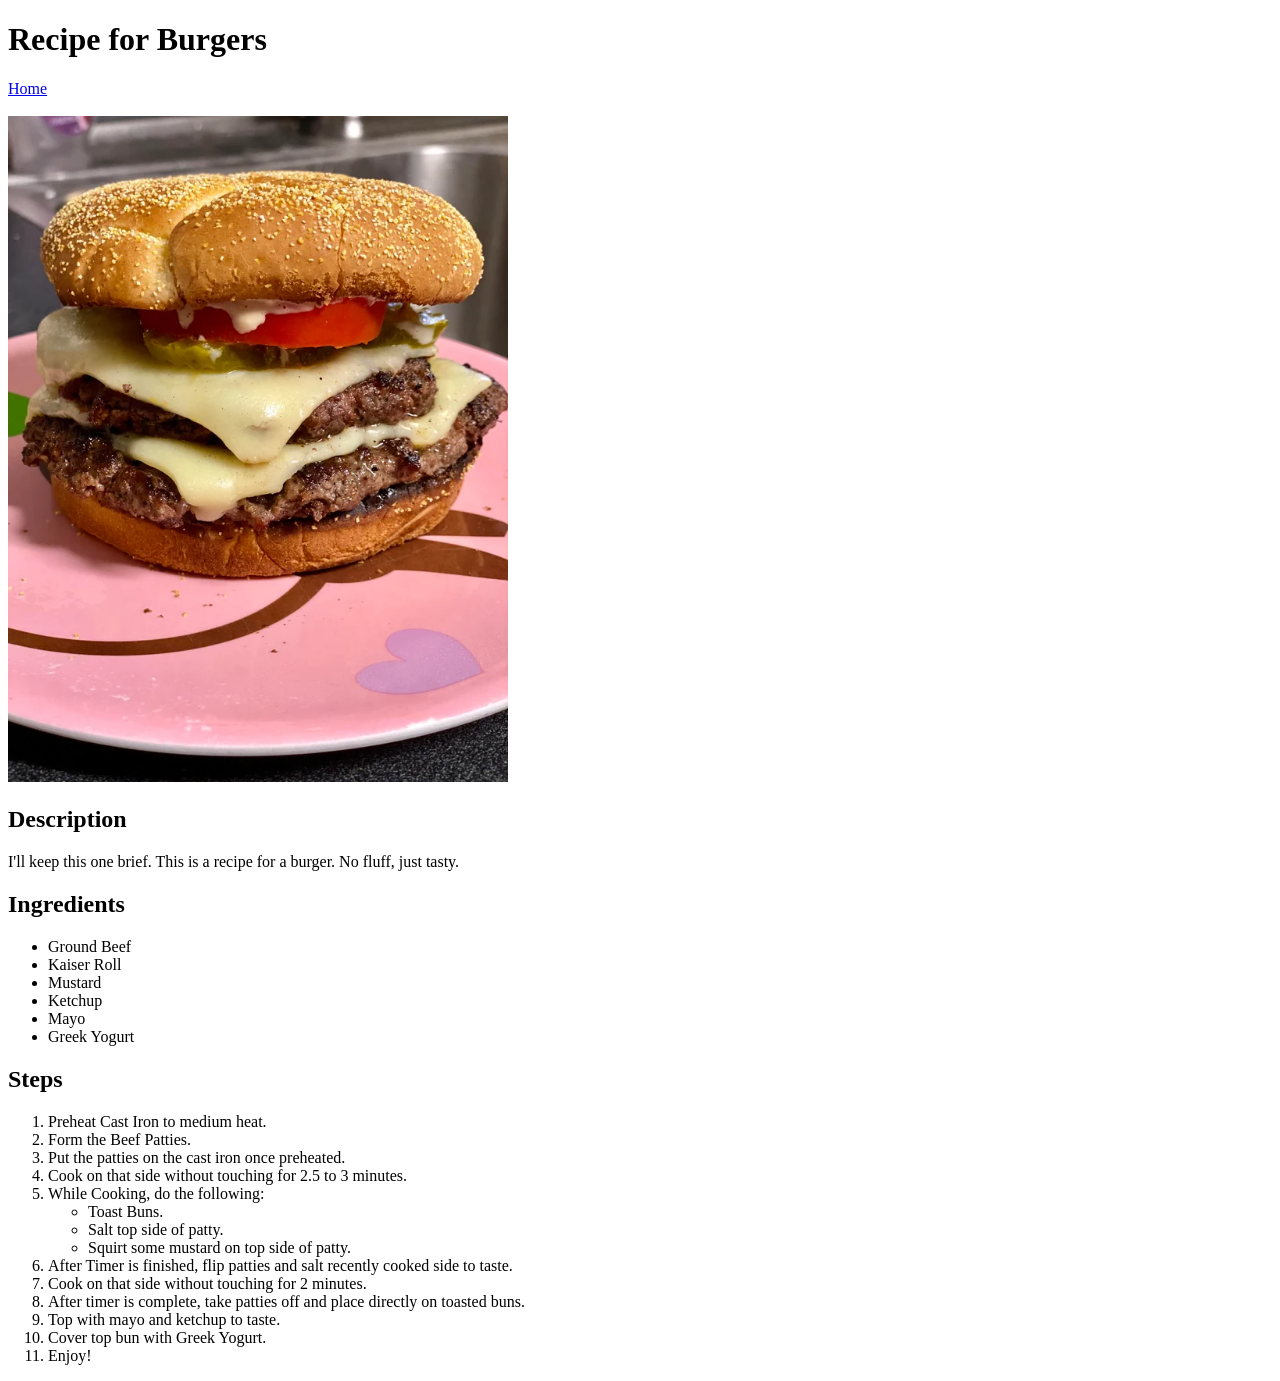
==== recipes/burger.html @ b74ff110 "Edit jello-surprise.html and add burger.html Edit jello-surprise.html to flesh out recipe page more " ====
<!DOCTYPE html>
<html lang="en">
<head>
    <meta charset="UTF-8">
    <meta name="viewport" content="width=device-width, initial-scale=1.0">
    <title>Burgers Recipe</title>
</head>
<body>
    <h1>Recipe for Burgers</h1>
    <a href="../index.html" target="_blank" rel="noreferrer">Home</a>
    <br>
    <br>
    <img src="../images/burger.jpg" alt="An image of a juicy looking burger" width="500">
    <h2>Description</h2>
    <p>
        I'll keep this one brief. This is a recipe for a burger. No fluff, just tasty.
    </p>
    <h2>Ingredients</h2>
    <ul>
        <li>Ground Beef</li>
        <li>Kaiser Roll</li>
        <li>Mustard</li>
        <li>Ketchup</li>
        <li>Mayo</li>
        <li>Greek Yogurt</li>
    </ul>
    <h2>Steps</h2>
    <ol>
        <li>Preheat Cast Iron to medium heat.</li>
        <li>Form the Beef Patties.</li>
        <li>Put the patties on the cast iron once preheated.</li>
        <li>Cook on that side without touching for 2.5 to 3 minutes.</li>
        <li>While Cooking, do the following:
            <ul>
                <li>Toast Buns.</li>
                <li>Salt top side of patty.</li>
                <li>Squirt some mustard on top side of patty.</li>
            </ul>
        </li>
        <li>After Timer is finished, flip patties and salt recently cooked side to taste.</li>
        <li>Cook on that side without touching for 2 minutes.</li>
        <li>After timer is complete, take patties off and place directly on toasted buns.</li>
        <li>Top with mayo and ketchup to taste.</li>
        <li>Cover top bun with Greek Yogurt.</li>
        <li>Enjoy!</li>
    </ol>
</body>
</html>
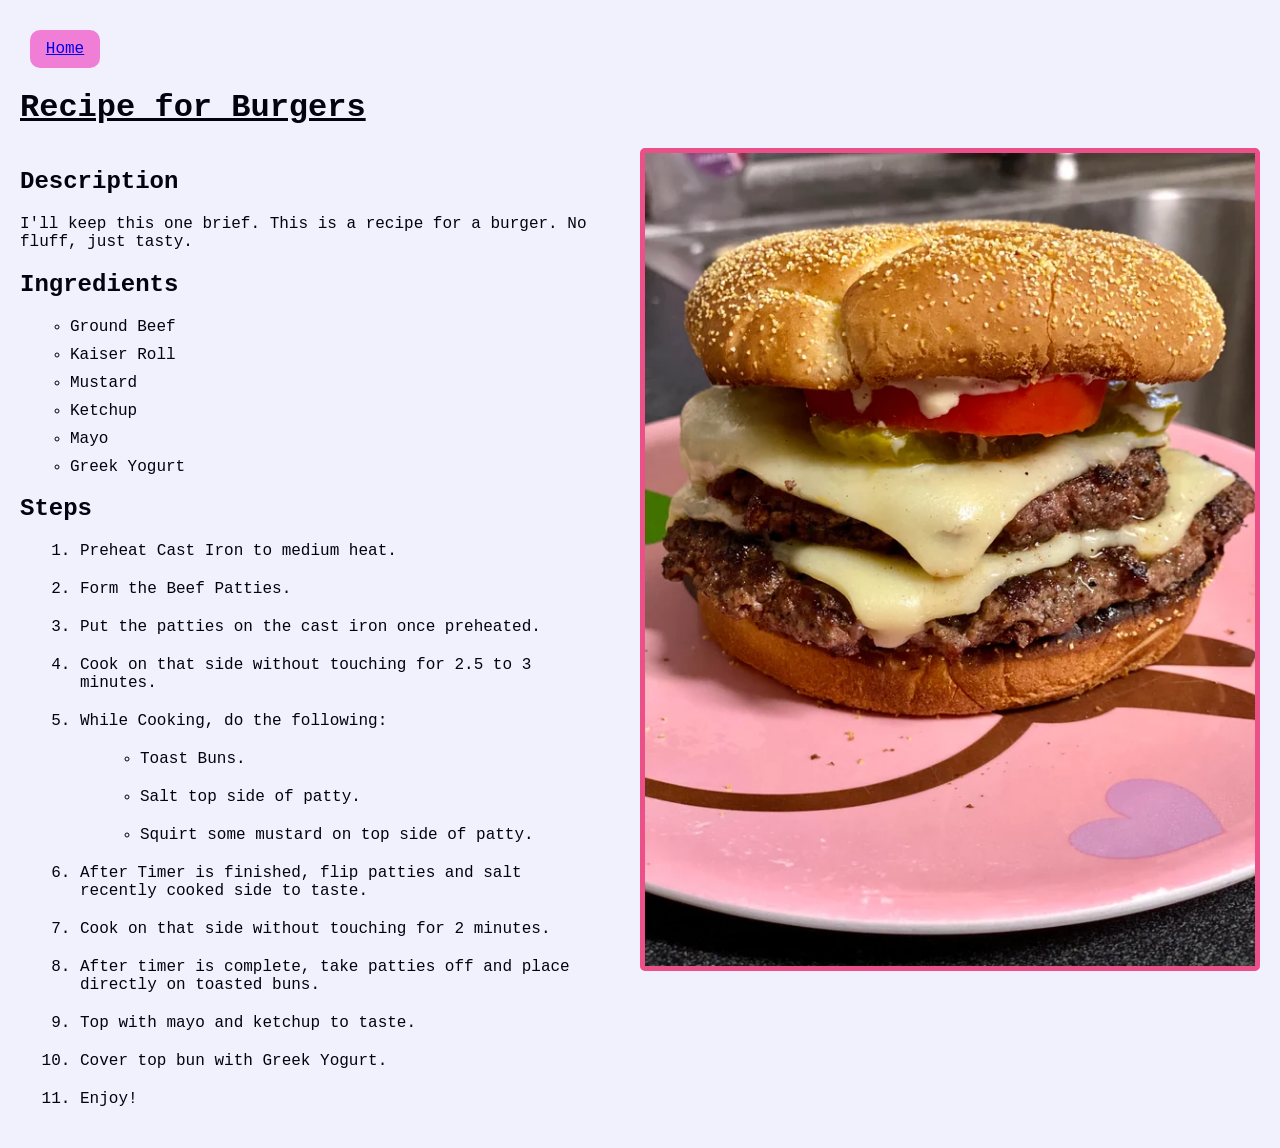
==== commit df059309: "Add CSS file for styling - Create CSS file for webpage - Update all pages to use classes and tags - " ====
--- a/recipes/burger.html
+++ b/recipes/burger.html
@@ -4,45 +4,48 @@
     <meta charset="UTF-8">
     <meta name="viewport" content="width=device-width, initial-scale=1.0">
     <title>Burgers Recipe</title>
+    <link rel="stylesheet" href="../style.css">
 </head>
 <body>
+    <a class="home-button" href="../index.html" target="_blank" rel="noreferrer">Home</a>
     <h1>Recipe for Burgers</h1>
-    <a href="../index.html" target="_blank" rel="noreferrer">Home</a>
-    <br>
-    <br>
-    <img src="../images/burger.jpg" alt="An image of a juicy looking burger" width="500">
-    <h2>Description</h2>
-    <p>
-        I'll keep this one brief. This is a recipe for a burger. No fluff, just tasty.
-    </p>
-    <h2>Ingredients</h2>
-    <ul>
-        <li>Ground Beef</li>
-        <li>Kaiser Roll</li>
-        <li>Mustard</li>
-        <li>Ketchup</li>
-        <li>Mayo</li>
-        <li>Greek Yogurt</li>
-    </ul>
-    <h2>Steps</h2>
-    <ol>
-        <li>Preheat Cast Iron to medium heat.</li>
-        <li>Form the Beef Patties.</li>
-        <li>Put the patties on the cast iron once preheated.</li>
-        <li>Cook on that side without touching for 2.5 to 3 minutes.</li>
-        <li>While Cooking, do the following:
-            <ul>
-                <li>Toast Buns.</li>
-                <li>Salt top side of patty.</li>
-                <li>Squirt some mustard on top side of patty.</li>
+    <div>
+        <div class="content">
+            <h2>Description</h2>
+            <p>
+                I'll keep this one brief. This is a recipe for a burger. No fluff, just tasty.
+            </p>
+            <h2>Ingredients</h2>
+            <ul class="ingredients">
+                <li>Ground Beef</li>
+                <li>Kaiser Roll</li>
+                <li>Mustard</li>
+                <li>Ketchup</li>
+                <li>Mayo</li>
+                <li>Greek Yogurt</li>
             </ul>
-        </li>
-        <li>After Timer is finished, flip patties and salt recently cooked side to taste.</li>
-        <li>Cook on that side without touching for 2 minutes.</li>
-        <li>After timer is complete, take patties off and place directly on toasted buns.</li>
-        <li>Top with mayo and ketchup to taste.</li>
-        <li>Cover top bun with Greek Yogurt.</li>
-        <li>Enjoy!</li>
-    </ol>
+            <h2>Steps</h2>
+            <ol>
+                <li>Preheat Cast Iron to medium heat.</li>
+                <li>Form the Beef Patties.</li>
+                <li>Put the patties on the cast iron once preheated.</li>
+                <li>Cook on that side without touching for 2.5 to 3 minutes.</li>
+                <li>While Cooking, do the following:
+                    <ul class="burgers">
+                        <li>Toast Buns.</li>
+                        <li>Salt top side of patty.</li>
+                        <li>Squirt some mustard on top side of patty.</li>
+                    </ul>
+                </li>
+                <li>After Timer is finished, flip patties and salt recently cooked side to taste.</li>
+                <li>Cook on that side without touching for 2 minutes.</li>
+                <li>After timer is complete, take patties off and place directly on toasted buns.</li>
+                <li>Top with mayo and ketchup to taste.</li>
+                <li>Cover top bun with Greek Yogurt.</li>
+                <li>Enjoy!</li>
+            </ol>
+        </div>
+        <img src="../images/burger.jpg" alt="An image of a juicy looking burger" width="500">
+    </div>        
 </body>
 </html>
--- a/style.css
+++ b/style.css
@@ -0,0 +1,96 @@
+:root {
+--color-primary: #3327e7;
+--color-secondary: #f17ed6;
+--color-accent: #ec5089;
+--text-color: #030211;
+--background-color: #f1f1fd;
+}
+
+* {
+    box-sizing: border-box;
+}
+
+body {
+    font-family: 'Courier New', Courier, monospace;
+    background-color: var(--background-color);
+    color: var(--text-color);
+    text-align: left;
+    margin: auto;
+    padding: 20px;
+}
+
+h1{
+    text-decoration: underline
+}
+
+.home {
+    text-align: center;
+}
+
+.navigation-menu{
+    margin: auto;
+    display: block;
+}
+
+.menu li{
+    padding: 5px;
+    margin: 20px;
+    list-style: none;
+    display: inline-block;
+}
+
+ul li{
+    margin: 10px;
+    list-style: circle;
+}
+
+
+ol {
+    margin: auto;
+}
+
+ol li {
+    margin: 20px;
+    text-align: left;
+}
+
+.ingredients {
+    width: 400px;
+    list-style: circle;
+}
+
+a {
+    background-color: var(--color-secondary);
+    border-radius: 10px;
+    margin: 10px;
+    padding: 10px;
+    display: block;
+}
+
+.home-button {
+    margin-right: auto;
+    width: 70px;
+    text-align: center;
+}
+
+img {
+    border: 5px solid;
+    border-color: var(--color-accent);
+    border-radius: 5px;
+    width: 50%;
+}
+
+.burgers {
+    list-style: circle
+}
+
+div {
+    display: flex;
+    gap: 30px;
+    align-items: flex-start;
+}
+
+.content {
+    display: block;
+    width: 50%;
+}
